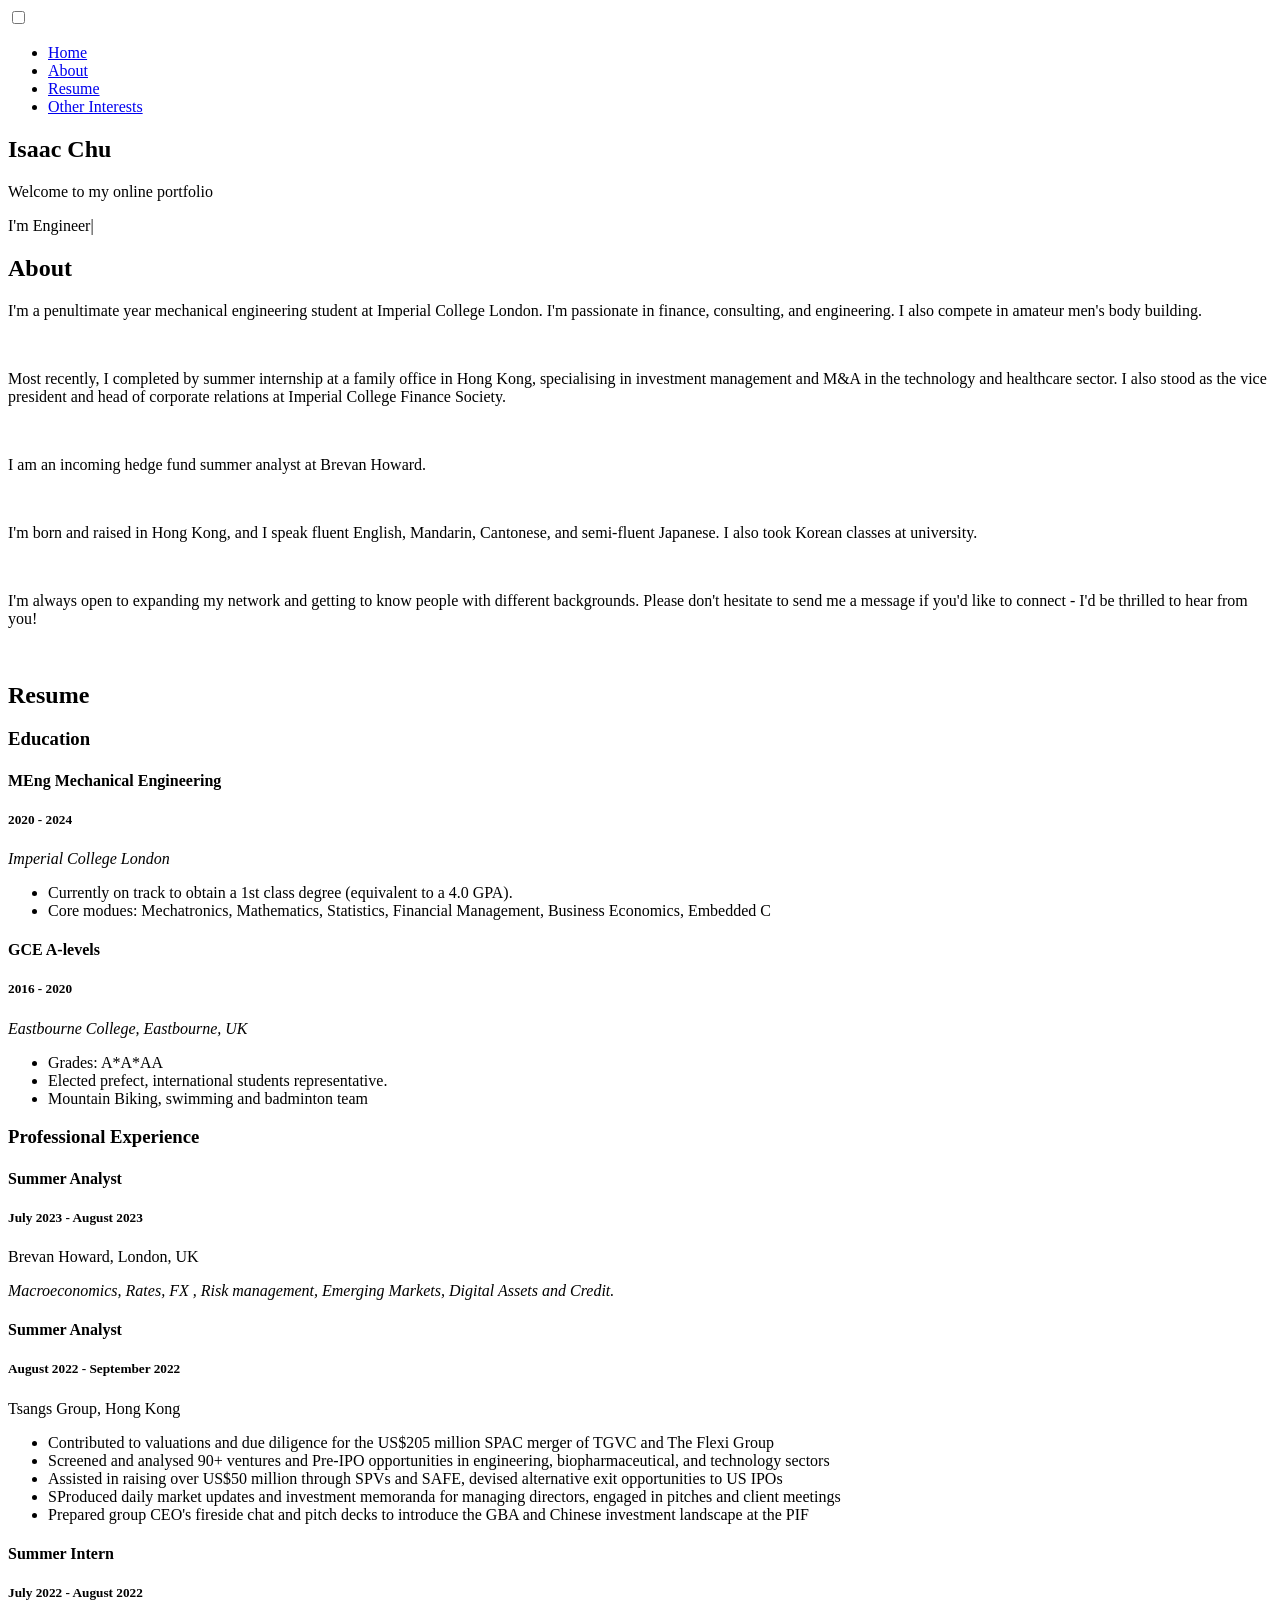
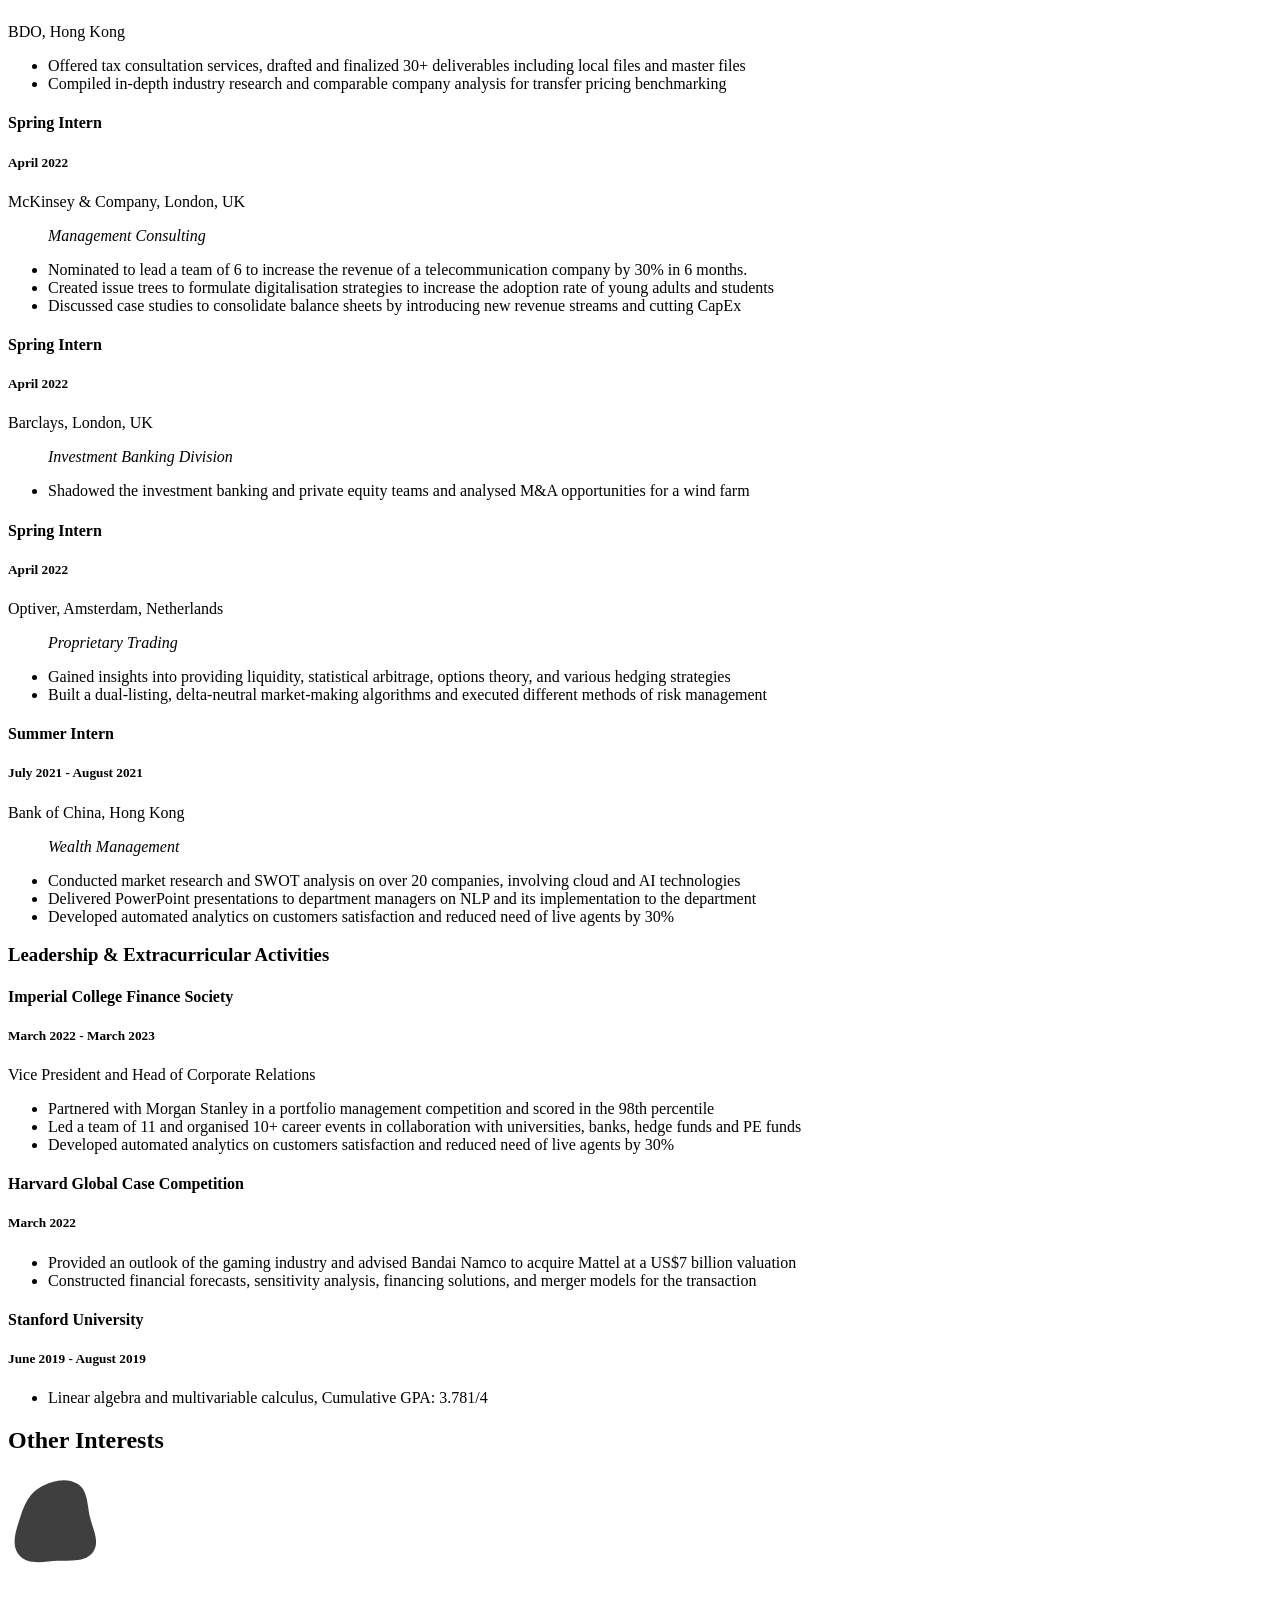
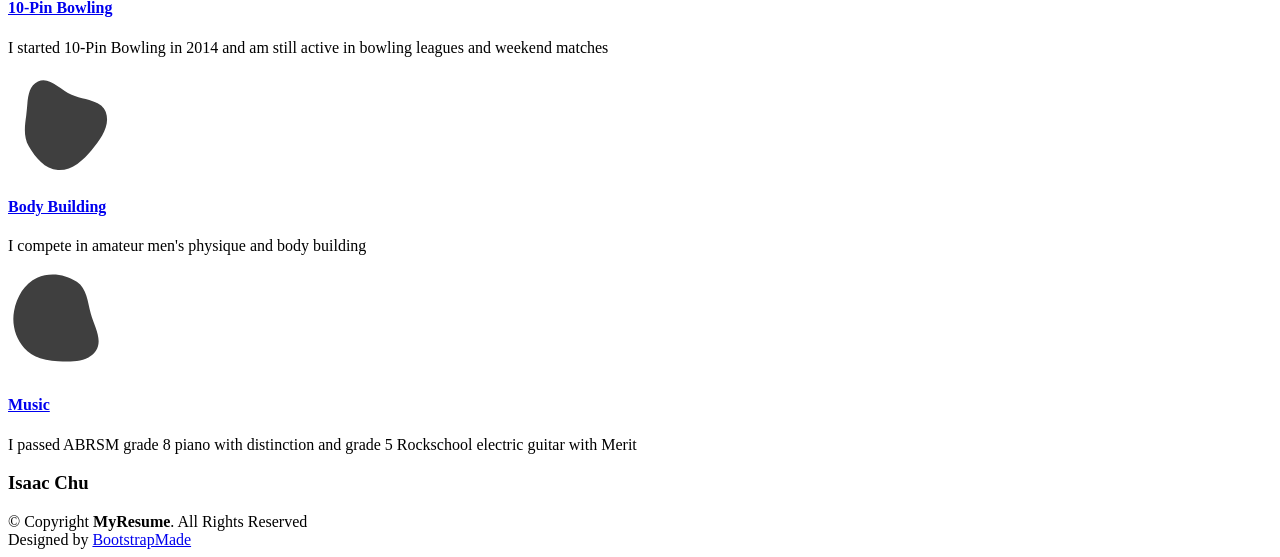
==== Christy Chan Portfolio.html @ dab33ce9 "Add files via upload" ====
<!DOCTYPE html>
<html lang="en">

<head>
  <meta charset="utf-8">
  <meta content="width=device-width, initial-scale=1.0" name="viewport">

  <title>Isaac Chu Onine Portfolio </title>
  <meta content="" name="description">
  <meta content="" name="keywords">

<!-- Favicons -->
  <link href="C:\Users\QQ\OneDrive - Imperial College London\Personal Website\Christy's template\assets\img\sunset.png" rel="icon">
  <link href="C:\Users\QQ\OneDrive - Imperial College London\Personal Website\Christy's template\assets\img\sunset.png" rel="apple-touch-icon">

  <!-- Google Fonts -->
  <link href="https://fonts.googleapis.com/css?family=Open+Sans:300,300i,400,400i,600,600i,700,700i|Raleway:300,300i,400,400i,500,500i,600,600i,700,700i|Poppins:300,300i,400,400i,500,500i,600,600i,700,700i" rel="stylesheet">

  <!-- Vendor CSS Files -->
  <link href="assets/vendor/aos/aos.css" rel="stylesheet">
  <link href="assets/vendor/bootstrap/css/bootstrap.min.css" rel="stylesheet">
  <link href="assets/vendor/bootstrap-icons/bootstrap-icons.css" rel="stylesheet">
  <link href="assets/vendor/boxicons/css/boxicons.min.css" rel="stylesheet">
  <link href="assets/vendor/glightbox/css/glightbox.min.css" rel="stylesheet">
  <link href="assets/vendor/swiper/swiper-bundle.min.css" rel="stylesheet">

<!-- Template Main CSS File -->
<link href="assets/css/style.css" rel="stylesheet">
  <!-- =======================================================
  * Template Name: MyResume - v4.3.0
  * Template URL: https://bootstrapmade.com/free-html-bootstrap-template-my-resume/
  * Author: BootstrapMade.com
  * License: https://bootstrapmade.com/license/
  ======================================================== -->
<style type="text/css">/* Copyright 2014-present Evernote Corporation. All rights reserved. */
@keyframes caretBlink {
    from { opacity: 1.0; }
    to { opacity: 0.0; }
}

@keyframes rotateSpinner {
    from {
        transform:rotate(0deg);
    }
    to {
        transform:rotate(360deg);
    }
}

#text-tool-caret {
    animation-name: caretBlink;  
    animation-iteration-count: infinite;  
    animation-timing-function: cubic-bezier(1.0,0,0,1.0);
    animation-duration: 1s; 
}

#en-markup-loading-spinner {
    position: absolute;
    top: calc(50% - 16px);
    left: calc(50% - 16px);
    width: 32px;
    height: 32px;
}

#en-markup-loading-spinner img {
    position: relative;
    top: 0px;
    left: 0px;
    animation-name: rotateSpinner;
    animation-duration: 0.6s;
    animation-iteration-count: infinite;
    animation-timing-function: linear;
}
</style><style type="text/css">/* Copyright 2014-present Evernote Corporation. All rights reserved. */
.skitchToastBoxContainer {
    position: absolute;
    width: 100%;
    text-align: center;
    top: 30px;
    -webkit-user-select: none;
    -moz-user-select: none;
    pointer-events: none;
}

.skitchToastBox {
    width: 200px;
    height: 16px;
    padding: 12px;
    background-color: rgba(47, 55, 61, 0.95);
    border-radius: 4px;
    color: white;
    cursor: default;
    font-size: 10pt;
    text-shadow: 1px 1px 2px rgba(0, 0, 0, 0.32);
    font-family: 'Soleil', Helvetica, Arial, sans-serif;
    border: 2px rgba(255, 255, 255, 0.38) solid;
}

.lang-zh-cn .skitchToastBox {
    font-family: '微软雅黑', 'Microsoft YaHei', SimSun,
        '&#x30E1;&#x30A4;&#x30EA;&#x30AA;', Meiryo, 'MS PGothic', 'Soleil',
        Helvetica, Arial, sans-serif;
}

.lang-ja-jp .skitchToastBox {
    font-family: '&#x30E1;&#x30A4;&#x30EA;&#x30AA;', Meiryo, 'MS PGothic',
        '微软雅黑', 'Microsoft YaHei', SimSun, 'Soleil', Helvetica, Arial,
        sans-serif;
}

.skitchToast {
    padding-left: 20px;
    padding-right: 20px;
    display: inline-block;
    height: 10px;
    color: #f1f5f8;
    text-align: center;
}

.skitchVisible {
    /* Don't remove this class it's a hack used by the Evernote Clipper */
}
</style><style type="text/css">/* Copyright 2014-present Evernote Corporation. All rights reserved. */

@font-face {
	font-family: 'Soleil';
	src: url([data-uri]);
	font-weight: normal;
	font-style: normal;
}
</style><style type="text/css">/* Copyright 2019-present Evernote Corporation. All rights reserved. */

#en-markup-disabled {
    position: fixed;
    z-index: 9999;
    width: 100%;
    height: 100%;
    top: 0px;
    left: 0px;
    cursor: default;
    -webkit-user-select: none;
}

#en-markup-alert-container {
    position: absolute;
    z-index: 9999;
    width: 450px;
    left: calc(50% - 225px);
    top: calc(50% - 85px);
    background-color: white;
    box-shadow: 0 2px 7px 1px rgba(0,0,0,0.35);
    -webkit-user-select: none;
}

#en-markup-alert-container .cell-1 {
    position: relative;
    height: 110px;
    width: 105px;
    float: left;
    text-align: center;
    background-image: url([data-uri]);
    background-position: 65% 50%;
    background-repeat: no-repeat;
}

#en-markup-alert-container .cell-2 {
    position: relative;
    float: left;
    width: 345px;
    margin-top: 29px;
    margin-bottom: 20px;
}

#en-markup-alert-container .cell-2 .cell-2-title {
    margin-bottom: 5px;
    padding-right: 30px;
    font-size: 12pt;
    font-family: Tahoma, Arial;
}

#en-markup-alert-container .cell-2 .cell-2-message {
    padding-right: 30px;
    font-size: 9.5pt;
    font-family: Tahoma, Arial;
}

#en-markup-alert-container .cell-3 {
    position: relative;
    width: 450px;
    height: 60px;
    float: left;
    background-color: rgb(240,240,240);
}

#en-markup-alert-container .cell-3 button {
    position: absolute;
    top: 12px;
    right: 15px;
    width: 110px;
    height: 36px;
}

#en-markup-alert-container .cell-3 button.alt-button {
    position: absolute;
    top: 12px;
    right: 140px;
    width: 110px;
    height: 36px;
}
</style></head>

<body data-new-gr-c-s-check-loaded="14.1102.0" data-gr-ext-installed="" data-aos-easing="ease-in-out" data-aos-duration="1000" data-aos-delay="0" class="">
  <!-- <button id="theme-switcher">Switch themes!</button> -->
  <!-- ======= Mobile nav toggle button ======= -->
  <!-- <button type="button" class="mobile-nav-toggle d-xl-none"><i class="bi bi-list mobile-nav-toggle"></i></button> -->
  <i class="bi bi-list mobile-nav-toggle d-xl-none"></i>
  <!-- <button id="switch" onclick="toggleTheme()">Switch</button> -->
  <label id="switch" class="switch">
    <input type="checkbox" onchange="toggleTheme()" id="slider">
    <span class="slider round"></span>
</label>

  <script>
    // function to set a given theme/color-scheme
    function setTheme(themeName) {
        localStorage.setItem('theme', themeName);
        document.documentElement.className = themeName;
    }

    // function to toggle between light and dark theme
    function toggleTheme() {
        if (localStorage.getItem('theme') === 'theme-dark') {
            setTheme('theme-light');
        } else {
            setTheme('theme-dark');
        }
    }

    // Immediately invoked function to set the theme on initial load
    (function () {
        if (localStorage.getItem('theme') === 'theme-dark') {
            setTheme('theme-dark');
        } else {
            setTheme('theme-light');
        }
    })();
</script>
  <!-- ======= Header ======= -->
  <header id="header" class="d-flex flex-column justify-content-center">

    <nav id="navbar" class="navbar nav-menu">
      <ul>
        <li><a href="https://christychan.cc/?1#hero" class="nav-link scrollto active"><i class="bx bx-home"></i> <span>Home</span></a></li>
        <li><a href="https://christychan.cc/?1#about" class="nav-link scrollto"><i class="bx bx-user"></i> <span>About</span></a></li>
        <li><a href="https://christychan.cc/?1#resume" class="nav-link scrollto"><i class="bx bx-file-blank"></i> <span>Resume</span></a></li>
        <!-- <li><a href="https://christychan.cc/?1#portfolio" class="nav-link scrollto"><i class="bx bx-book-content"></i> <span>Portfolio</span></a>
        </li> -->
        <li><a href="https://christychan.cc/?1#services" class="nav-link scrollto"><i class="bx bx-book-heart"></i> <span>Other Interests</span></a></li>
        <!-- <li><a href="#contact" class="nav-link scrollto"><i class="bx bx-envelope"></i> <span>Contact</span></a></li> -->
      </ul>
    </nav><!-- .nav-menu -->

  </header><!-- End Header -->

  <!-- ======= Hero Section ======= -->
  <section id="hero" class="d-flex flex-column justify-content-center">
    <div class="container aos-init aos-animate" data-aos="zoom-in" data-aos-delay="100">
      <h1>Isaac Chu</h1>
      <p> Welcome to my online portfolio</p>
      <p>I'm <span class="typed" data-typed-items="Engineer, Hedge Fund Analyst, Investment Banker, Consultant, Travel Blogger"></span></p>
      <div class="social-links">
        <a href="https://www.linkedin.com/in/lap-kiu-isaac-chu-b10242196/" class="linkedin" target="_blank" rel="noopener noreferrer"><i class="bx bxl-linkedin"></i></a>
        <!-- <a href="https://github.com/christyc14" class="github" target="_blank" rel="noopener noreferrer"><i class="bx bxl-github"></i></a>
        <a href="https://linktr.ee/christychan" class="linktree" target="_blank" rel="noopener noreferrer"><i class="bx bxs-tree"></i></a>
        <a href="https://twitter.com/christyc14_" class="twitter" target="_blank" rel="noopener noreferrer"><i class="bx bxl-twitter"></i></a> -->
      </div>
    </div>
  </section><!-- End Hero -->

  <main id="main">

    <!-- ======= About Section ======= -->
    <section id="about" class="about">
      <div class="container aos-init aos-animate" data-aos="fade-up">
        <div class="row">
          <div class="section-title col-lg-8">
            <h2>About</h2>
            <p>I'm a penultimate year mechanical engineering student at Imperial College London. I'm passionate in finance, consulting, and engineering. I also compete in amateur men's body building. </p><br>
            <p>Most recently, I completed by summer internship at a family office in Hong Kong, specialising in investment management and M&amp;A in the technology and healthcare sector. I also stood as the vice president and head of corporate relations at Imperial College Finance Society.</p> <br>
            <p>I am an incoming hedge fund summer analyst at Brevan Howard.</p> <br>
            <p>I'm born and raised in Hong Kong, and I speak fluent English, Mandarin, Cantonese, and semi-fluent Japanese. I also took Korean classes at university. </p> <br>
            <p>I'm always open to expanding my network and getting to know people with different backgrounds. Please don't hesitate to send me a message if you'd like to connect - I'd be thrilled to hear from you!</p>
          </div>
          <div class="col-lg-4">
            <img src="./assets/img/profile pic.jpg" class="img-fluid" alt="">
          </div> 
    </div></div></section><!-- End About Section -->
    <!-- ======= Resume Section ======= -->
    <section id="resume" class="resume">
      <div class="container aos-init aos-animate" data-aos="fade-up">

        <div class="section-title">
          <h2>Resume</h2>
        </div>

        <div class="row">
          <div class="col-lg-12">
            <h3 class="resume-title">Education</h3>
            <div class="resume-item">
              <h4>MEng Mechanical Engineering</h4>
              <h5>2020 - 2024</h5>
              <p><em>Imperial College London</em></p>
              <ul>
                <li>Currently on track to obtain a 1st class degree (equivalent to a 4.0 GPA).</li>
                <li> Core modues: Mechatronics, Mathematics, Statistics, Financial Management, Business Economics, Embedded C</li>

              </ul>
            </div>
            <div class="resume-item">
              <h4>GCE A-levels</h4>
              <h5>2016 - 2020</h5>
              <p><em>Eastbourne College, Eastbourne, UK</em></p>
              <ul>
                <li>Grades: A*A*AA</li>
                <li>Elected prefect, international students representative.</li>
                <li> Mountain Biking, swimming and badminton team </li>
              </ul>
             </div>
          </div>
          <div class="col-lg-12">
            <h3 class="resume-title">Professional Experience</h3>
            <div class="resume-item">
              <h4>Summer Analyst</h4>
              <h5>July 2023 - August 2023</h5>
              <p>Brevan Howard, London, UK</p>
              <p><i>Macroeconomics, Rates, FX , Risk management, Emerging Markets, Digital Assets and Credit.</i></p>
            </div>
            <div class="resume-item">
              <h4>Summer Analyst</h4>
              <h5>August 2022 - September 2022</h5>
              <p>Tsangs Group, Hong Kong</p>
              <!-- <p><i>Part of the Low Latency Execution team, responsible for the Smart Order routing system, a liquidity seeking engine which determines the best trading venues to execute orders on.</i></p> -->
              <ul>
                <li>Contributed to valuations and due diligence for the US$205 million SPAC merger of TGVC and The Flexi Group
                </li>
                <li>Screened and analysed 90+ ventures and Pre-IPO opportunities in engineering, biopharmaceutical, and technology sectors</li>
                <li>Assisted in raising over US$50 million through SPVs and SAFE, devised alternative exit opportunities to US IPOs</li>
                <li>SProduced daily market updates and investment memoranda for managing directors, engaged in pitches and client meetings</li>
                <li>Prepared group CEO's fireside chat and pitch decks to introduce the GBA and Chinese investment landscape at the PIF</li>
              </ul>
            </div>
            <div class="resume-item">
              <h4>Summer Intern</h4>
              <h5>July 2022 - August 2022</h5>
              <p>BDO, Hong Kong</p>
              <ul>
                <li>Offered tax consultation services, drafted and finalized 30+ deliverables including local files and master files </li>
                <li>Compiled in-depth industry research and comparable company analysis for transfer pricing benchmarking</li>
              </ul>
            </div>
            <div class="resume-item">
              <h4>Spring Intern</h4>
              <h5>April 2022</h5>
              <p>McKinsey &amp; Company, London, UK</p>
              <ul>
                <p><i>Management Consulting</i></p>
                <li>Nominated to lead a team of 6 to increase the revenue of a telecommunication company by 30% in 6 months.</li>
                <li>Created issue trees to formulate digitalisation strategies to increase the adoption rate of young adults and students</li>
                <li>Discussed case studies to consolidate balance sheets by introducing new revenue streams and cutting CapEx</li>
              </ul>
            </div>
            <div class="resume-item">
              <h4>Spring Intern</h4>
              <h5>April 2022</h5>
              <p>Barclays, London, UK</p>
              <ul>
                <p><i>Investment Banking Division</i></p>
                <li>Shadowed the investment banking and private equity teams and analysed M&A opportunities for a wind farm </li>
              </ul>
            </div>
            <div class="resume-item">
              <h4>Spring Intern</h4>
              <h5>April 2022</h5>
              <p>Optiver, Amsterdam, Netherlands</p>
              <ul>
                <p><i>Proprietary Trading</i></p>
                <li>Gained insights into providing liquidity, statistical arbitrage, options theory, and various hedging strategies</li>
                <li>Built a dual-listing, delta-neutral market-making algorithms and executed different methods of risk management</li>           
              </ul>
            </div>
            <div class="resume-item">
              <h4>Summer Intern</h4>
              <h5>July 2021 - August 2021</h5>
              <p>Bank of China, Hong Kong</p>
              <ul>
                <p><i>Wealth Management</i></p>
                <li>Conducted market research and SWOT analysis on over 20 companies, involving cloud and AI technologies</li>
                <li>Delivered PowerPoint presentations to department managers on NLP and its implementation to the department</li>           
                <li>Developed automated analytics on customers satisfaction and reduced need of live agents by 30%</li>   
              </ul>
            </div>

          </div>
          </div>
          <div class="col-lg-12">
            <h3 class="resume-title">Leadership &amp; Extracurricular Activities</h3>
            <div class="resume-item">
              <h4>Imperial College Finance Society</h4>
              <h5>March 2022 - March 2023</h5>
              <p>Vice President and Head of Corporate Relations</p>
              <ul>
                <li>Partnered with Morgan Stanley in a portfolio management competition and scored in the 98th percentile</li>
                <li>Led a team of 11 and organised 10+ career events in collaboration with universities, banks, hedge funds and PE funds</li>           
                <li>Developed automated analytics on customers satisfaction and reduced need of live agents by 30%</li> 
              </ul>
            </div>
            <div class="resume-item">
              <h4>Harvard Global Case Competition</h4>
              <h5>March 2022</h5>
              <ul>
                <li>Provided an outlook of the gaming industry and advised Bandai Namco to acquire Mattel at a US$7 billion valuation</li>
                <li>Constructed financial forecasts, sensitivity analysis, financing solutions, and merger models for the transaction
                </li>           
              </ul>
            </div>
            <div class="resume-item">
              <h4>Stanford University</h4>
              <h5>June 2019 - August 2019</h5>
              <ul>
                <li>Linear algebra and multivariable calculus, Cumulative GPA: 3.781/4</li>          
              </ul>
            </div>
        </div>
    </div></section><!-- End Resume Section -->
    <!-- ======= Portfolio Section ======= -->
    <!-- <section id="portfolio" class="portfolio section-bg">
      <div class="container aos-init aos-animate" data-aos="fade-up">

        <div class="section-title">
          <h2>Portfolio</h2>
        </div>

        <div class="row">
          <div class="col-lg-12 d-flex justify-content-center aos-init aos-animate" data-aos="fade-up" data-aos-delay="100">
            <ul id="portfolio-flters">
              <li data-filter="*" class="filter-active">All</li>
              <li data-filter=".filter-card">Features</li>
              <li data-filter=".filter-app">Projects</li>
              
            </ul>
          </div>
        </div>

        <div class="row portfolio-container aos-init aos-animate" data-aos="fade-up" data-aos-delay="200" style="position: relative; height: 1035.01px;">

          <div class="col-lg-4 col-md-6 portfolio-item filter-card" style="position: absolute; left: 0px; top: 0px;">
            <div class="portfolio-wrap">
              <img src="./Christy Chan Portfolio_files/imperialqt.jpg" class="img-fluid" alt="">
              <div class="portfolio-info">
                <h4>Meet the Engineers - Christy</h4>
                <p>Imperial College EEE Dept</p>
                <div class="portfolio-links">
                  <a href="https://www.imperial.ac.uk/electrical-engineering/about/what-do-electrical-and-electronic-engineers-do/christy-chan/" target="_blank" title="Link"><i class="bx bx-link"></i></a>
                </div>
              </div>
            </div>
          </div>

          <div class="col-lg-4 col-md-6 portfolio-item filter-card" style="position: absolute; left: 439.987px; top: 0px;">
            <div class="portfolio-wrap">
              <img src="./Christy Chan Portfolio_files/wic.png" class="img-fluid" alt="">
              <div class="portfolio-info">
                <h4>Women in Computing Presidency</h4>
                <p>Imperial College Computing Dept</p>
                <div class="portfolio-links">
                  <a href="https://www.imperial.ac.uk/computing/about/equality-and-diversity/women-in-computing/christy-chan/" target="_blank" title="Link"><i class="bx bx-link"></i></a>
                </div>
              </div>
            </div>
          </div>

          <div class="col-lg-4 col-md-6 portfolio-item filter-card" style="position: absolute; left: 879.974px; top: 0px;">
            <div class="portfolio-wrap">
              <img src="./Christy Chan Portfolio_files/trophy.jpeg" class="img-fluid" alt="">
              <div class="portfolio-info">
                <h4>Article about me in Imperial College's Newspaper</h4>
                <p>Imperial College Felix</p>
                <div class="portfolio-links">
                  <a href="assets/img/portfolio/portfolio-7.jpg" data-gallery="portfolioGallery"
                    class="portfolio-lightbox" title="Card 1"><i class="bx bx-plus"></i></a> 
                  <a href="https://christychan.cc/assets/img/portfolio/felix_1751.pdf" class="portfolio-details-lightbox" data-glightbox="type: external" title="Article"><i class="bx bx-link"></i></a>
                </div>
              </div>
            </div>
          </div>

          <div class="col-lg-4 col-md-6 portfolio-item filter-card" style="position: absolute; left: 0px; top: 197.25px;">
            <div class="portfolio-wrap">
              <img src="./Christy Chan Portfolio_files/nsra.jpg" class="img-fluid" alt="">
              <div class="portfolio-info">
                <h4>GB Drew Match Representation</h4>
                <p>National Smallbore Rifle Association</p>
                <div class="portfolio-links">
                  <a href="assets/img/portfolio/portfolio-8.jpg" data-gallery="portfolioGallery"
                    class="portfolio-lightbox" title="Card 3"><i class="bx bx-plus"></i></a> 
                  <a href="https://christychan.cc/drew-details.html" class="portfolio-details-lightbox" data-glightbox="type: external" title="Details"><i class="bx bx-link"></i></a>
                </div>
              </div>
            </div>
          </div>

          <div class="col-lg-4 col-md-6 portfolio-item filter-card" style="position: absolute; left: 439.987px; top: 445.987px;">
            <div class="portfolio-wrap">
              <img src="./Christy Chan Portfolio_files/panel.png" class="img-fluid" alt="">
              <div class="portfolio-info">
                <h4>Diversity in Industry Panel</h4>
                <p>Women in Computing and Department of Computing Society</p>
                <div class="portfolio-links">
                  <a href="https://christychan.cc/panel-details.html" class="portfolio-details-lightbox" data-glightbox="type: external" title="Details"><i class="bx bx-link"></i></a>
                </div>
              </div>
            </div>
          </div>

          <div class="col-lg-4 col-md-6 portfolio-item filter-card" style="position: absolute; left: 0px; top: 465.163px;">
            <div class="portfolio-wrap">
              <img src="./Christy Chan Portfolio_files/inwed.png" class="img-fluid" alt="">
              <div class="portfolio-info">
                <h4>INWED2021 Feature</h4>
                <p>Imperial College EEE Dept</p>
                <div class="portfolio-links">
                  <a href="assets/img/portfolio/portfolio-5.jpg" data-gallery="portfolioGallery"
                    class="portfolio-lightbox" title="Web 2"><i class="bx bx-plus"></i></a> 
                  <a href="https://blogs.imperial.ac.uk/electrical-engineering/2021/06/20/christy-chan/" target="_blank" title="Link"><i class="bx bx-link"></i></a>
                </div>
              </div>
            </div>
          </div>

          <div class="col-lg-4 col-md-6 portfolio-item filter-app" style="position: absolute; left: 0px; top: 630.163px;">
            <div class="portfolio-wrap">
              <img src="./Christy Chan Portfolio_files/tmb.jpeg" class="img-fluid" alt="">
              <div class="portfolio-info">
                <h4>TryMe Beauty Startup</h4>
                <p>Kickstart Global</p>
                <div class="portfolio-links">
                  <a href="assets/img/portfolio/portfolio-1.jpg" data-gallery="portfolioGallery"
                    class="portfolio-lightbox" title="App 1"><i class="bx bx-plus"></i></a>
                  <a href="https://christychan.cc/tmb-details.html" class="portfolio-details-lightbox" data-glightbox="type: external" title="Details"><i class="bx bx-link"></i></a>
                </div>
              </div>
            </div>
          </div>

          <div class="col-lg-4 col-md-6 portfolio-item filter-app" style="position: absolute; left: 879.974px; top: 801.487px;">
            <div class="portfolio-wrap">
              <img src="./Christy Chan Portfolio_files/electronicwoodwind.jpg" class="img-fluid" alt="">
              <div class="portfolio-info">
                <h4>Accessible Electronic Musical Instrument</h4>
                <div class="portfolio-links">
                  <a href="https://christychan.cc/instrument-details.html" class="portfolio-details-lightbox" data-glightbox="type: external" title="Details"><i class="bx bx-link"></i></a>
                </div>
              </div>
            </div>
          </div>
        </div>
      </div>
      <div class="col-lg-4 col-md-6 portfolio-item filter-card">
        <div class="portfolio-wrap">
          <img src="./Christy Chan Portfolio_files/iwd2022.png" class="img-fluid" alt="">
          <div class="portfolio-info">
            <h4>IWD Panel</h4>
            <p>Imperial College EEE Dept</p>
            <div class="portfolio-links">
              <a href="assets/img/portfolio/portfolio-5.jpg" data-gallery="portfolioGallery"
                class="portfolio-lightbox" title="Web 2"><i class="bx bx-plus"></i></a> 
              <a href="https://amertzani.github.io/IWD/" target="_blank" title="Link"><i class="bx bx-link"></i></a>
            </div>
          </div>
        </div>
      </div>
    </section>End Portfolio Section -->

    <!-- ======= Services Section ======= -->
    <section id="services" class="services">
      <div class="container aos-init aos-animate" data-aos="fade-up">

        <div class="section-title">
          <h2>Other Interests</h2>
        </div>

        <div class="row">

          <div class="col-lg-4 col-md-6 d-flex align-items-stretch aos-init aos-animate" data-aos="zoom-in" data-aos-delay="100">
            <div class="icon-box iconbox-blue">
              <div class="icon">
                <svg width="100" height="100" viewBox="0 0 600 600" xmlns="http://www.w3.org/2000/svg">
                  <path stroke="none" stroke-width="0" fill="#3f3f3f" d="M300,521.0016835830174C376.1290562159157,517.8887921683347,466.0731472004068,529.7835943286574,510.70327084640275,468.03025145048787C554.3714126377745,407.6079735673963,508.03601936045806,328.9844924480964,491.2728898941984,256.3432110539036C474.5976632858925,184.082847569629,479.9380746630129,96.60480741107993,416.23090153303,58.64404602377083C348.86323505073057,18.502131276798302,261.93793281208167,40.57373210992963,193.5410806939664,78.93577620505333C130.42746243093433,114.334589627462,98.30271207620316,179.96522072025542,76.75703585869454,249.04625023123273C51.97151888228291,328.5150500222984,13.704378332031375,421.85034740162234,66.52175969318436,486.19268352777647C119.04800174914682,550.1803526380478,217.28368757567262,524.383925680826,300,521.0016835830174">
                  </path>
                </svg>
                <i class="bx bx-bowling-ball"></i>
              </div>
              <h4><a href="https://christychan.cc/?1">10-Pin Bowling</a></h4>
              <p> I started 10-Pin Bowling in 2014 and am still active in bowling leagues and weekend matches</p>
            </div>
          </div>

          <div class="col-lg-4 col-md-6 d-flex align-items-stretch mt-4 mt-md-0 aos-init aos-animate" data-aos="zoom-in" data-aos-delay="200">
            <div class="icon-box iconbox-orange ">
              <div class="icon">
                <svg width="100" height="100" viewBox="0 0 600 600" xmlns="http://www.w3.org/2000/svg">
                  <path stroke="none" stroke-width="0" fill="#3f3f3f" d="M300,582.0697525312426C382.5290701553225,586.8405444964366,449.9789794690241,525.3245884688669,502.5850820975895,461.55621195738473C556.606425686781,396.0723002908107,615.8543463187945,314.28637112970534,586.6730223649479,234.56875336149918C558.9533121215079,158.8439757836574,454.9685369536778,164.00468322053177,381.49747125262974,130.76875717737553C312.15926192815925,99.40240125094834,248.97055460311594,18.661163978235184,179.8680185752513,50.54337015887873C110.5421016452524,82.52863877960104,119.82277516462835,180.83849132639028,109.12597500060166,256.43424936330496C100.08760227029461,320.3096726198365,92.17705696193138,384.0621239912766,124.79988738764834,439.7174275375508C164.83382741302287,508.01625554203684,220.96474134820875,577.5009287672846,300,582.0697525312426">
                  </path>
                </svg>
                <i class="bx bx-dumbbell"></i>
              </div>
              <h4><a href="https://christychan.cc/?1">Body Building</a></h4>
              <p>I compete in amateur men's physique and body building</p>
            </div>
          </div>

          <div class="col-lg-4 col-md-6 d-flex align-items-stretch mt-4 mt-lg-0 aos-init aos-animate" data-aos="zoom-in" data-aos-delay="300">
            <div class="icon-box iconbox-pink">
              <div class="icon">
                <svg width="100" height="100" viewBox="0 0 600 600" xmlns="http://www.w3.org/2000/svg">
                  <path stroke="none" stroke-width="0" fill="#3f3f3f" d="M300,541.5067337569781C382.14930387511276,545.0595476570109,479.8736841581634,548.3450877840088,526.4010558755058,480.5488172755941C571.5218469581645,414.80211281144784,517.5187510058486,332.0715597781072,496.52539010469104,255.14436215662573C477.37192572678356,184.95920475031193,473.57363656557914,105.61284051026155,413.0603344069578,65.22779650032875C343.27470386102294,18.654635553484475,251.2091493199835,5.337323636656869,175.0934190732945,40.62881213300186C97.87086631185822,76.43348514350839,51.98124368387456,156.15599469081315,36.44837278890362,239.84606092416172C21.716077023791087,319.22268207091537,43.775223500013084,401.1760424656574,96.891909868211,461.97329694683043C147.22146801428983,519.5804099606455,223.5754009179313,538.201503339737,300,541.5067337569781">
                  </path>
                </svg>
                <i class="bx bxs-music"></i>
              </div>
              <h4><a href="https://christychan.cc/?1">Music</a></h4>
              <p>I passed ABRSM grade 8 piano with distinction and grade 5 Rockschool electric guitar with Merit</p>
            </div>
          </div>

  </div></div></section></main><!-- End #main -->

  <!-- ======= Footer ======= -->
  <footer id="footer">
    <div class="container">
      <h3>Isaac Chu</h3>
      <div class="social-links">
        <a href="https://www.linkedin.com/in/lap-kiu-isaac-chu-b10242196/" class="linkedin" target="_blank" rel="noopener noreferrer"><i class="bx bxl-linkedin"></i></a>
        <!-- <a href="https://github.com/christyc14" class="github" target="_blank" rel="noopener noreferrer"><i class="bx bxl-github"></i></a>
        <a href="https://linktr.ee/christychan" class="linktree" target="_blank" rel="noopener noreferrer"><i class="bx bxs-tree"></i></a>
        <a href="https://twitter.com/christyc14_" class="twitter" target="_blank" rel="noopener noreferrer"><i class="bx bxl-twitter"></i></a> -->
      </div>
      <div class="copyright">
        © Copyright <strong><span>MyResume</span></strong>. All Rights Reserved
      </div>
      <div class="credits">
        <!-- All the links in the footer should remain intact. -->
        <!-- You can delete the links only if you purchased the pro version. -->
        <!-- Licensing information: [license-url] -->
        <!-- Purchase the pro version with working PHP/AJAX contact form: https://bootstrapmade.com/free-html-bootstrap-template-my-resume/ -->
        Designed by <a href="https://bootstrapmade.com/">BootstrapMade</a>
      </div>
    </div>
  </footer><!-- End Footer -->

  
  <a href="https://christychan.cc/?1#" class="back-to-top d-flex align-items-center justify-content-center"><i class="bi bi-arrow-up-short"></i></a>

  <!-- Vendor JS Files -->
  <script src="./Christy Chan Portfolio_files/aos.js.download"></script>
  <script src="./Christy Chan Portfolio_files/bootstrap.bundle.min.js.download"></script>
  <script src="./Christy Chan Portfolio_files/glightbox.min.js.download"></script>
  <script src="./Christy Chan Portfolio_files/isotope.pkgd.min.js.download"></script>
  <script src="./Christy Chan Portfolio_files/validate.js.download"></script>
  <script src="./Christy Chan Portfolio_files/purecounter.js.download"></script>
  <script src="./Christy Chan Portfolio_files/swiper-bundle.min.js.download"></script>
  <script src="./Christy Chan Portfolio_files/typed.min.js.download"></script>
  <script src="./Christy Chan Portfolio_files/noframework.waypoints.js.download"></script>

  <!-- Template Main JS File -->
  <script src="./Christy Chan Portfolio_files/main.js.download"></script><style type="text/css" data-typed-js-css="true">
        .typed-cursor{
          opacity: 1;
        }
        .typed-cursor.typed-cursor--blink{
          animation: typedjsBlink 0.7s infinite;
          -webkit-animation: typedjsBlink 0.7s infinite;
                  animation: typedjsBlink 0.7s infinite;
        }
        @keyframes typedjsBlink{
          50% { opacity: 0.0; }
        }
        @-webkit-keyframes typedjsBlink{
          0% { opacity: 1; }
          50% { opacity: 0.0; }
          100% { opacity: 1; }
        }
      </style>



</body><grammarly-desktop-integration data-grammarly-shadow-root="true"></grammarly-desktop-integration></html>
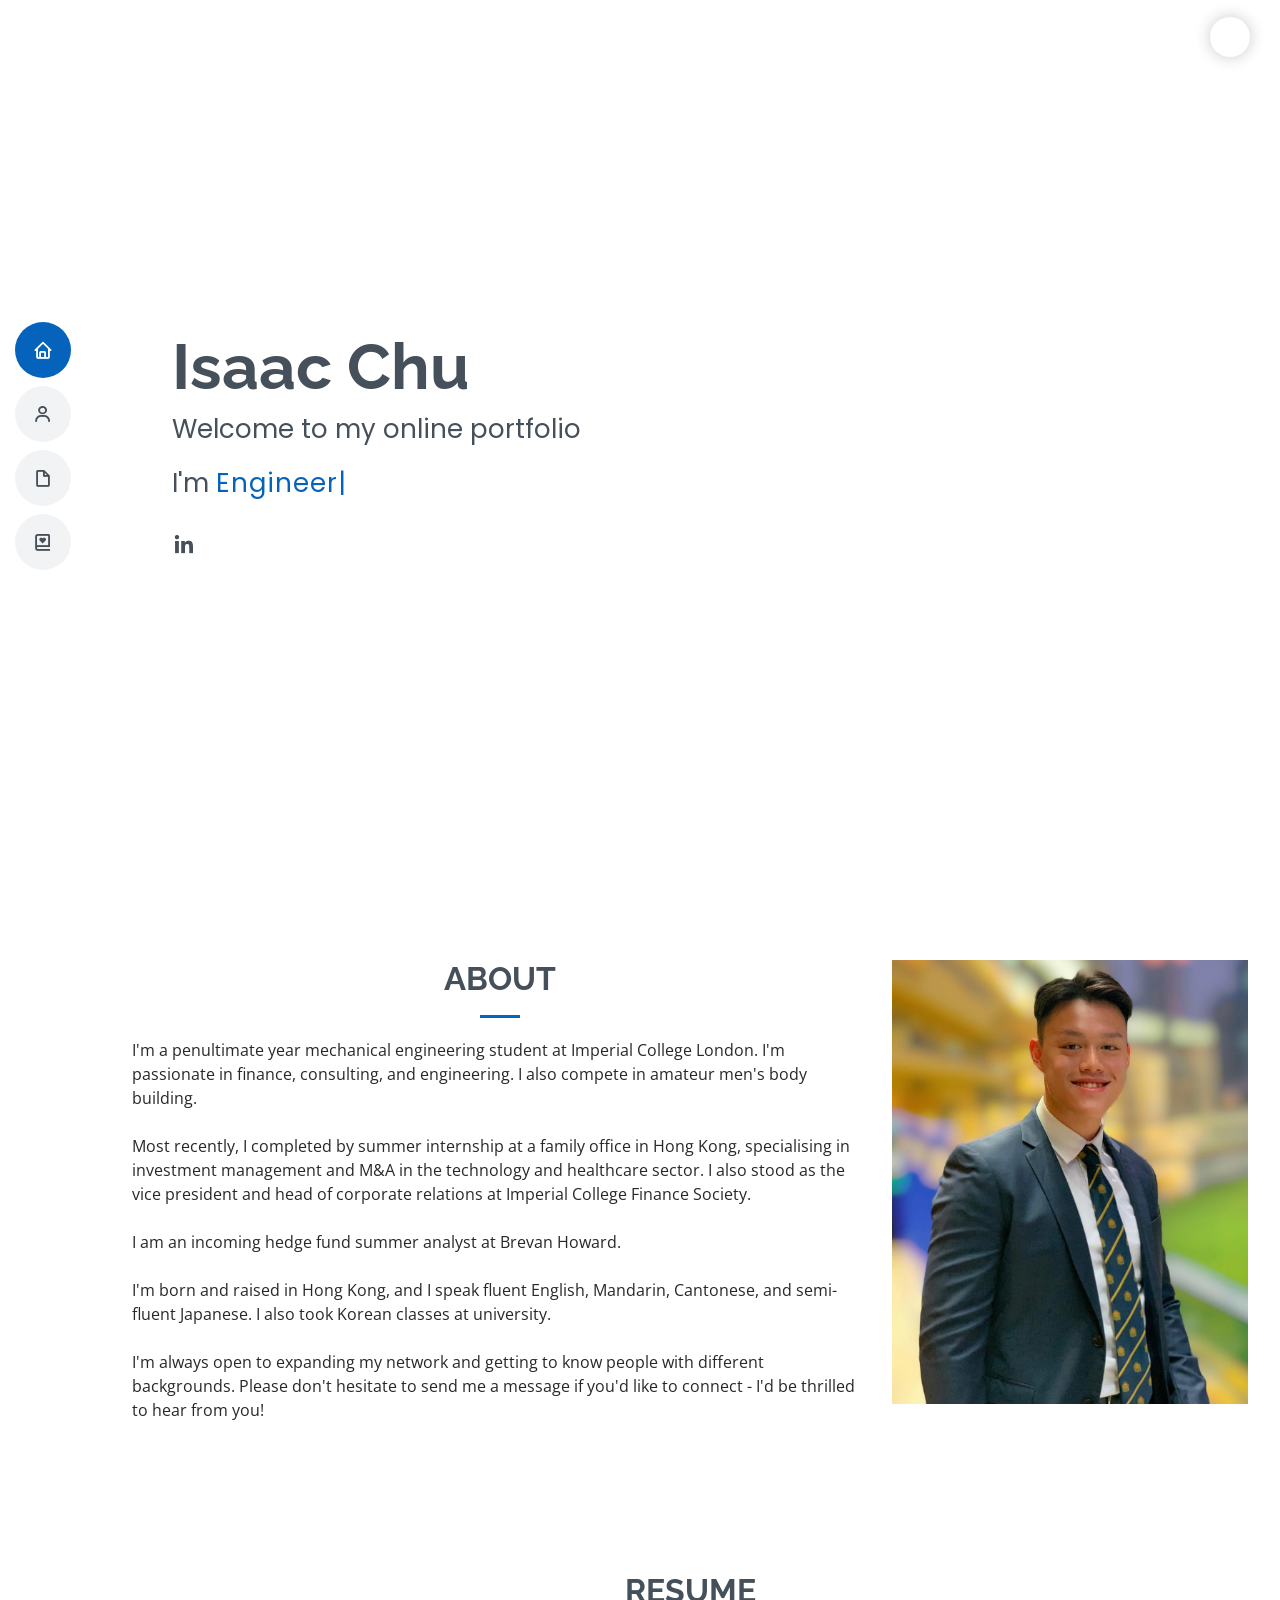
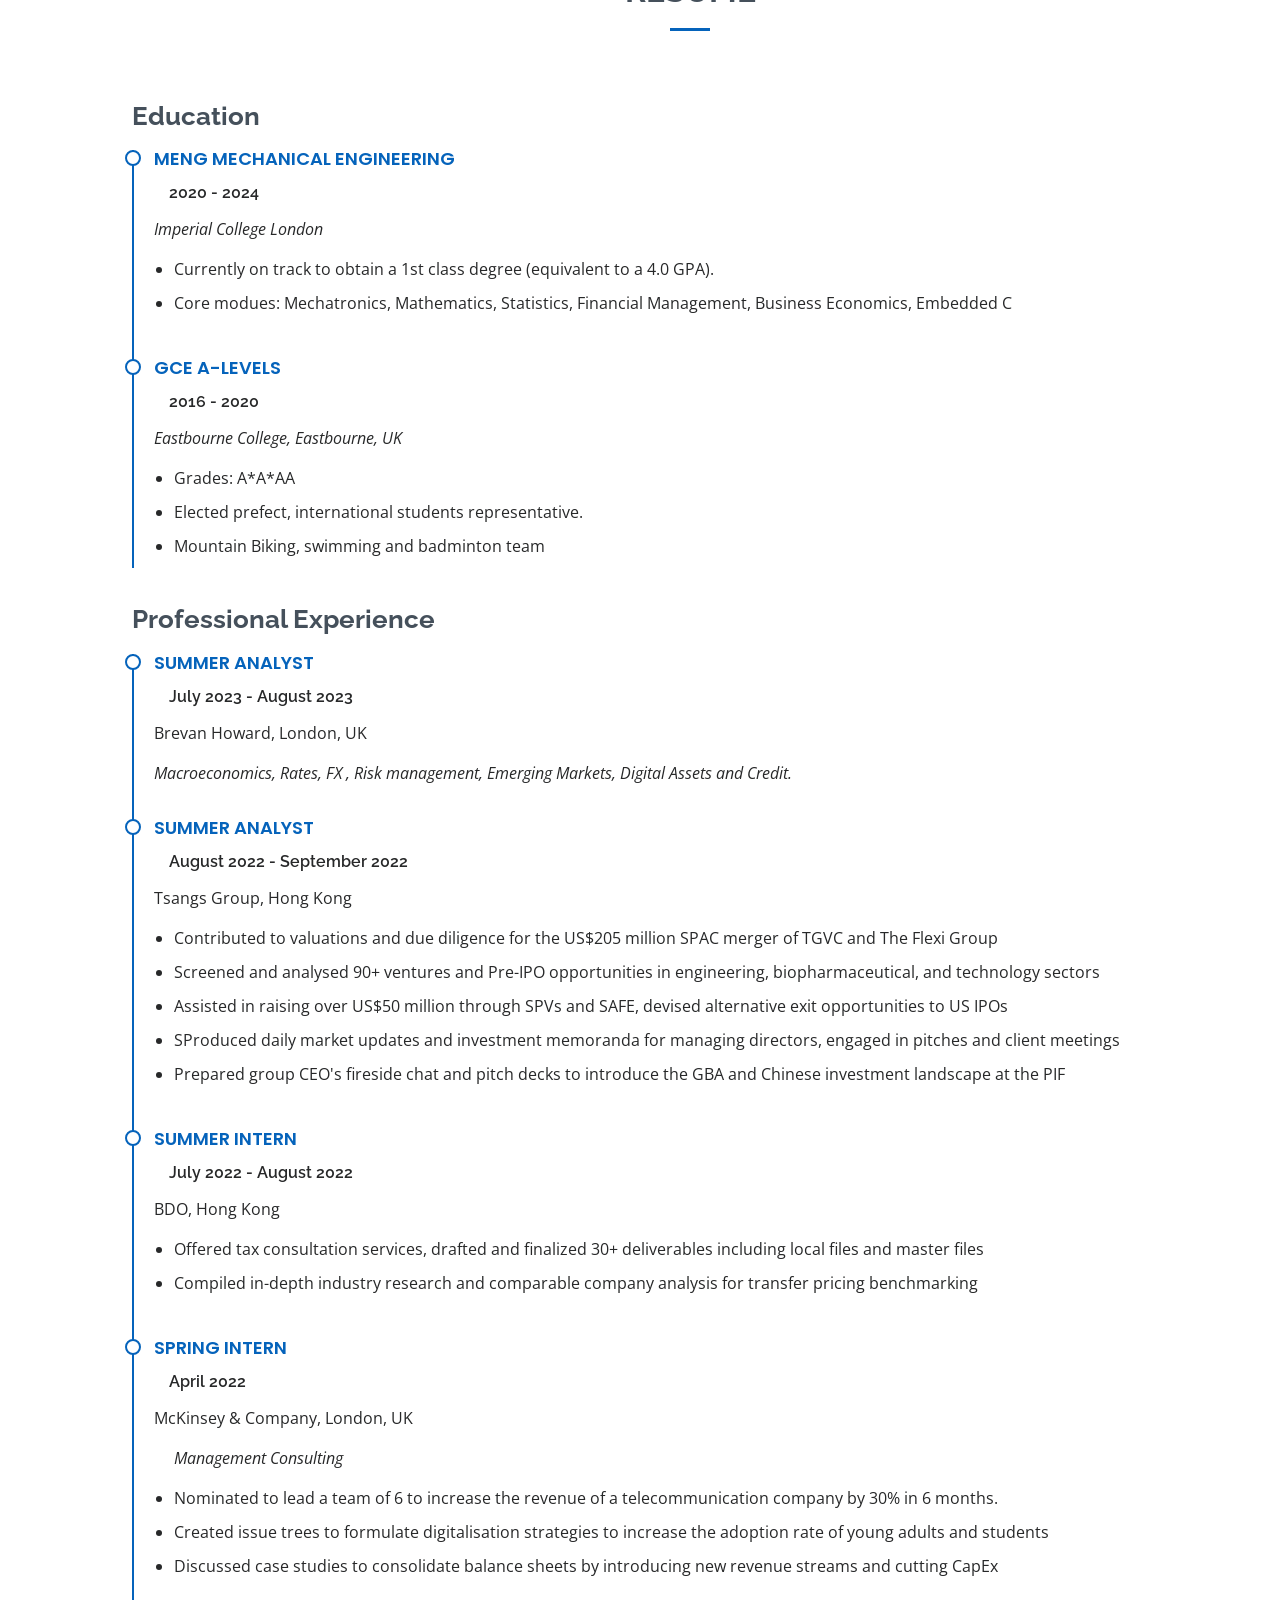
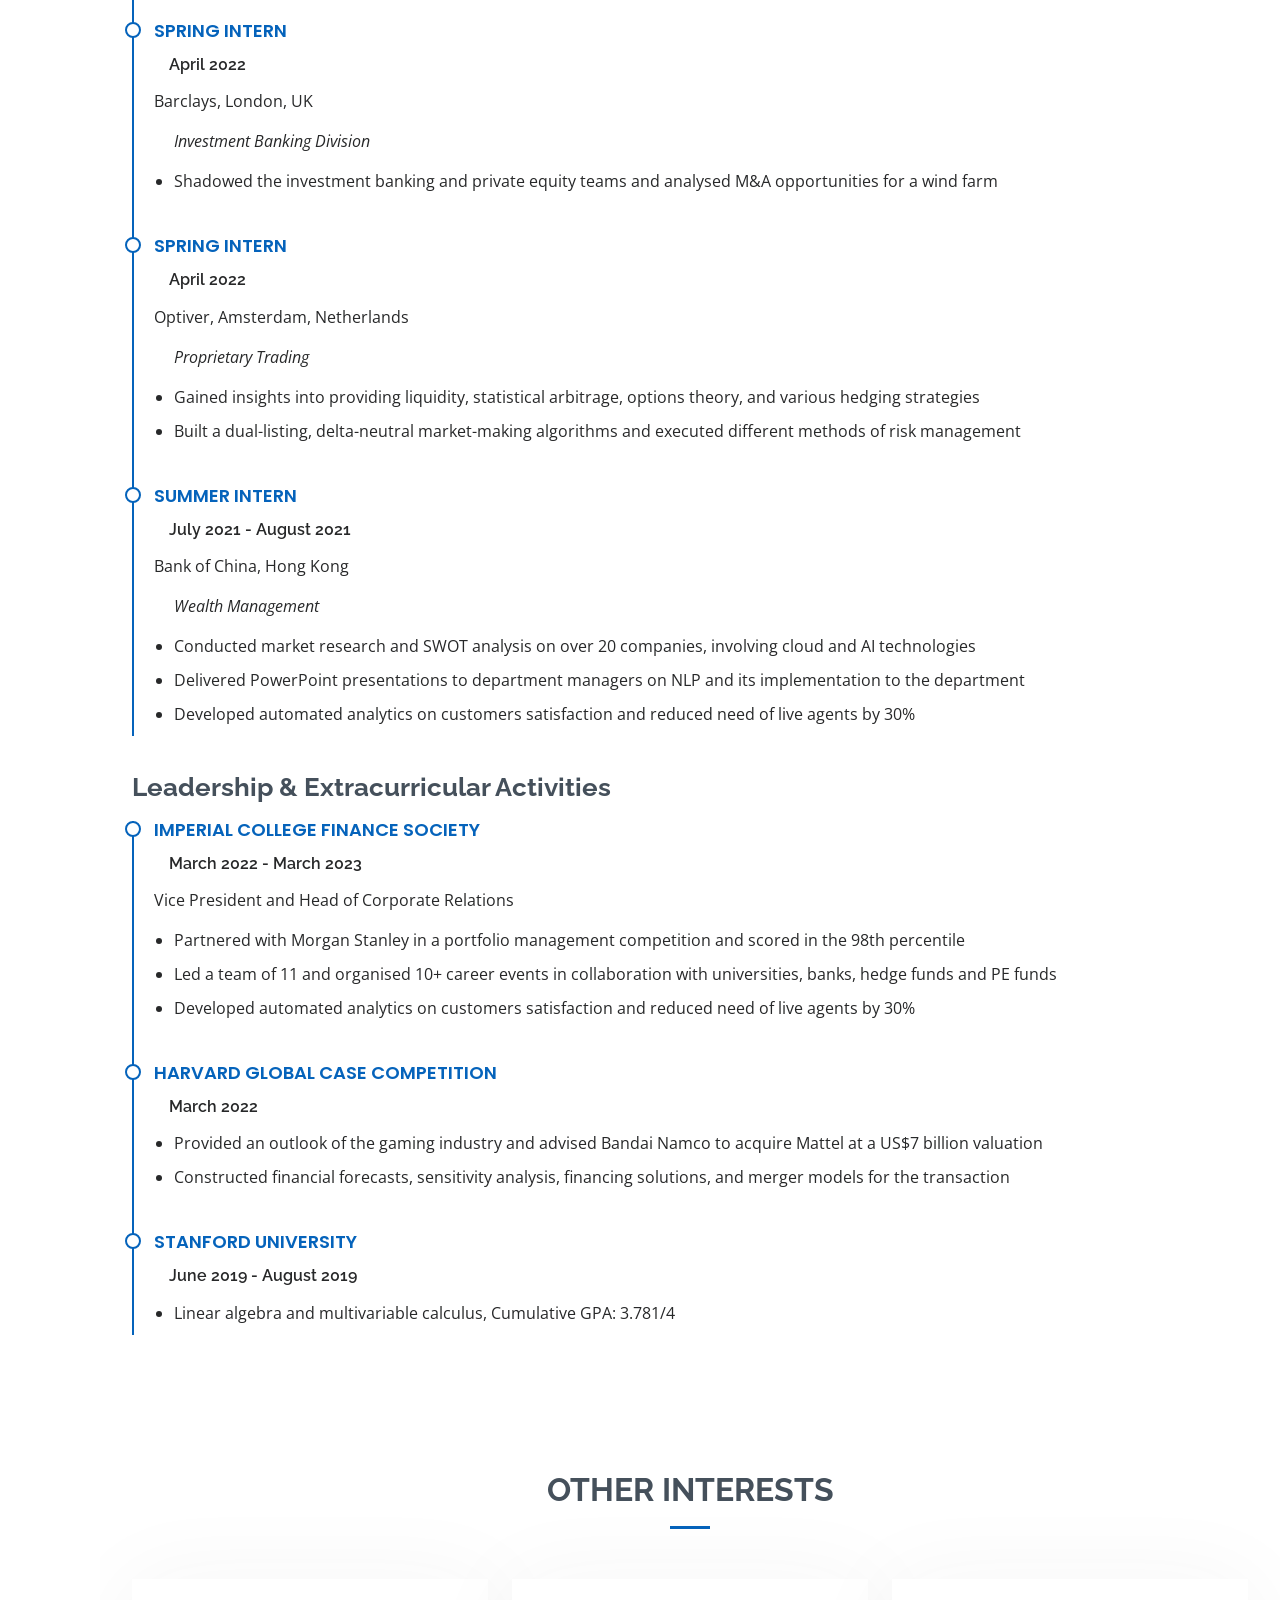
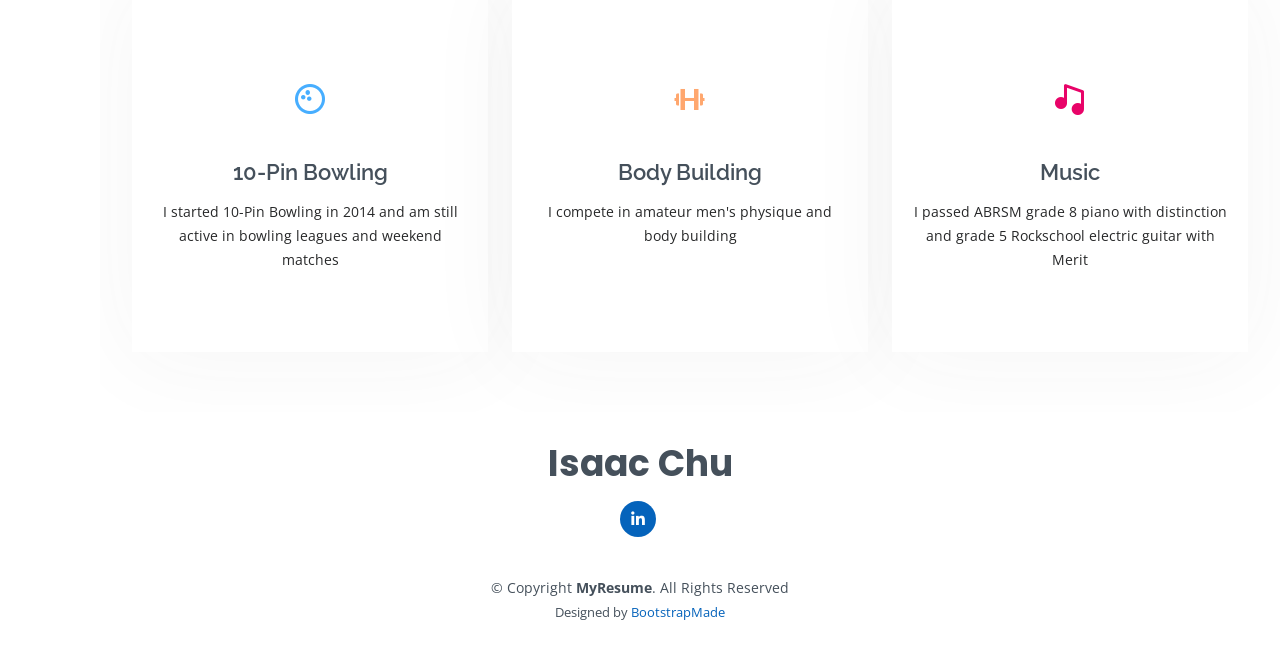
==== commit 95691063: "Update Christy Chan Portfolio.html" ====
--- a/Christy Chan Portfolio.html
+++ b/Christy Chan Portfolio.html
@@ -250,12 +250,12 @@
 
     <nav id="navbar" class="navbar nav-menu">
       <ul>
-        <li><a href="https://christychan.cc/?1#hero" class="nav-link scrollto active"><i class="bx bx-home"></i> <span>Home</span></a></li>
-        <li><a href="https://christychan.cc/?1#about" class="nav-link scrollto"><i class="bx bx-user"></i> <span>About</span></a></li>
-        <li><a href="https://christychan.cc/?1#resume" class="nav-link scrollto"><i class="bx bx-file-blank"></i> <span>Resume</span></a></li>
-        <!-- <li><a href="https://christychan.cc/?1#portfolio" class="nav-link scrollto"><i class="bx bx-book-content"></i> <span>Portfolio</span></a>
+        <li><a href="https://isaacchu.qq/?1#hero" class="nav-link scrollto active"><i class="bx bx-home"></i> <span>Home</span></a></li>
+        <li><a href="https://isaacchu.qq/?1#about" class="nav-link scrollto"><i class="bx bx-user"></i> <span>About</span></a></li>
+        <li><a href="https://isaacchu.qq/?1#resume" class="nav-link scrollto"><i class="bx bx-file-blank"></i> <span>Resume</span></a></li>
+        <!-- <li><a href="https://isaacchu.qq/?1#portfolio" class="nav-link scrollto"><i class="bx bx-book-content"></i> <span>Portfolio</span></a>
         </li> -->
-        <li><a href="https://christychan.cc/?1#services" class="nav-link scrollto"><i class="bx bx-book-heart"></i> <span>Other Interests</span></a></li>
+        <li><a href="https://isaacchu.qq/?1#services" class="nav-link scrollto"><i class="bx bx-book-heart"></i> <span>Other Interests</span></a></li>
         <!-- <li><a href="#contact" class="nav-link scrollto"><i class="bx bx-envelope"></i> <span>Contact</span></a></li> -->
       </ul>
     </nav><!-- .nav-menu -->
@@ -659,7 +659,7 @@
   </footer><!-- End Footer -->
 
   
-  <a href="https://christychan.cc/?1#" class="back-to-top d-flex align-items-center justify-content-center"><i class="bi bi-arrow-up-short"></i></a>
+  <a href="https://isaacchu.qq/?1#" class="back-to-top d-flex align-items-center justify-content-center"><i class="bi bi-arrow-up-short"></i></a>
 
   <!-- Vendor JS Files -->
   <script src="./Christy Chan Portfolio_files/aos.js.download"></script>
--- a/assets/css/style.css
+++ b/assets/css/style.css
@@ -0,0 +1,1311 @@
+/**
+* Template Name: MyResume - v4.3.0
+* Template URL: https://bootstrapmade.com/free-html-bootstrap-template-my-resume/
+* Author: BootstrapMade.com
+* License: https://bootstrapmade.com/license/
+*/
+
+/*--------------------------------------------------------------
+# General
+--------------------------------------------------------------*/
+.theme-light {
+  --bg: #ffffff;
+  --bodycolor: #272829;
+  --blue:#0563bb;
+  --navmenucolor: #45505b;
+  --navmenubackground:#f2f3f5;
+  --herobg: rgba(255,255,255,0.8);
+  --text: #45505b;
+  --pspan: #0563bb;
+  --resumebg: #f7f8f9;
+  --resumebeforebg:#fff;
+  
+}
+.theme-dark {
+  --bg: #3f3f3f;
+  --bodycolor: hsl(200, 33%, 98%);
+  --blue:#3785ce;
+  --navmenucolor: #756d6d;
+  --navmenubackground:#968e8e;
+  --herobg: rgba(116,116,116,0.8);
+  --text: #ffffff;
+  --pspan: #16538b;
+  --resumebg: #0c0c0c;
+  --resumebeforebg:#191818;
+}
+body {
+  font-family: "Open Sans", sans-serif;
+  background: var(--bg);
+  color: var(--bodycolor);
+}
+
+a {
+  color: var(--blue);
+  text-decoration: none;
+}
+
+a:hover {
+  color: #067ded;
+  text-decoration: none;
+}
+
+h1, h2, h3, h4, h5, h6 {
+  font-family: "Raleway", sans-serif;
+}
+
+/*--------------------------------------------------------------
+# Back to top button
+--------------------------------------------------------------*/
+.back-to-top {
+  position: fixed;
+  visibility: hidden;
+  opacity: 0;
+  right: 15px;
+  bottom: 15px;
+  z-index: 996;
+  background: var(--blue);
+  width: 40px;
+  height: 40px;
+  border-radius: 50px;
+  transition: all 0.4s;
+}
+
+.back-to-top i {
+  font-size: 28px;
+  color: rgb(19, 6, 6);
+  line-height: 0;
+}
+
+.back-to-top:hover {
+  background: #0678e3;
+  color: rgb(12, 5, 5);
+}
+
+.back-to-top.active {
+  visibility: visible;
+  opacity: 1;
+}
+
+/*--------------------------------------------------------------
+# Preloader
+--------------------------------------------------------------*/
+#preloader {
+  position: fixed;
+  top: 0;
+  left: 0;
+  right: 0;
+  bottom: 0;
+  z-index: 9999;
+  overflow: hidden;
+  background: var(--bg);
+}
+
+#preloader:before {
+  content: "";
+  position: fixed;
+  top: calc(50% - 30px);
+  left: calc(50% - 30px);
+  border: 6px solid var(--blue);
+  border-top-color: var(--bg);
+  border-bottom-color: var(--bg);
+  border-radius: 50%;
+  width: 60px;
+  height: 60px;
+  -webkit-animation: animate-preloader 1s linear infinite;
+  animation: animate-preloader 1s linear infinite;
+}
+
+@-webkit-keyframes animate-preloader {
+  0% {
+    transform: rotate(0deg);
+  }
+  100% {
+    transform: rotate(360deg);
+  }
+}
+
+@keyframes animate-preloader {
+  0% {
+    transform: rotate(0deg);
+  }
+  100% {
+    transform: rotate(360deg);
+  }
+}
+
+/*--------------------------------------------------------------
+# Disable aos animation delay on mobile devices
+--------------------------------------------------------------*/
+@media screen and (max-width: 768px) {
+  [data-aos-delay] {
+    transition-delay: 0 !important;
+  }
+}
+
+/*--------------------------------------------------------------
+# Header
+--------------------------------------------------------------*/
+#header {
+  position: fixed;
+  top: 0;
+  left: 0;
+  bottom: 0;
+  z-index: 9997;
+  transition: all 0.5s;
+  padding: 15px;
+  overflow-y: auto;
+}
+
+@media (max-width: 992px) {
+  #header {
+    width: 300px;
+    background: var(--bg);
+    border-right: 1px solid var(--bg);
+    left: -300px;
+  }
+}
+
+@media (min-width: 992px) {
+  #main {
+    margin-left: 100px;
+  }
+}
+
+/*--------------------------------------------------------------
+# Navigation Menu
+--------------------------------------------------------------*/
+/**
+* Desktop Navigation 
+*/
+.nav-menu {
+  padding: 0;
+  display: block;
+}
+
+.nav-menu * {
+  margin: 0;
+  padding: 0;
+  list-style: none;
+}
+
+.nav-menu > ul > li {
+  position: relative;
+  white-space: nowrap;
+}
+
+.nav-menu a, .nav-menu a:focus {
+  display: flex;
+  align-items: center;
+  color: var(--navmenucolor);
+  padding: 10px 18px;
+  margin-bottom: 8px;
+  transition: 0.3s;
+  font-size: 15px;
+  border-radius: 50px;
+  background: var(--navmenubackground);
+  height: 56px;
+  width: 100%;
+  overflow: hidden;
+  transition: 0.3s;
+}
+
+.nav-menu a i, .nav-menu a:focus i {
+  font-size: 20px;
+}
+
+.nav-menu a span, .nav-menu a:focus span {
+  padding: 0 5px 0 7px;
+  color: #45505b;
+}
+
+@media (min-width: 992px) {
+  .nav-menu a, .nav-menu a:focus {
+    width: 56px;
+  }
+  .nav-menu a span, .nav-menu a:focus span {
+    display: none;
+    color: var(--bg);
+  }
+}
+
+.nav-menu a:hover, .nav-menu .active, .nav-menu .active:focus, .nav-menu li:hover > a {
+  color: #fff;
+  background: var(--blue);
+}
+
+.nav-menu a:hover span, .nav-menu .active span, .nav-menu .active:focus span, .nav-menu li:hover > a span {
+  color: #fff;
+}
+
+.nav-menu a:hover, .nav-menu li:hover > a {
+  width: 100%;
+  color: #fff;
+}
+
+.nav-menu a:hover span, .nav-menu li:hover > a span {
+  display: block;
+}
+
+/**
+* Mobile Navigation 
+*/
+.mobile-nav-toggle {
+  position: fixed;
+  left: 10px;
+  top: 10px;
+  z-index: 9998;
+  border: 0;
+  background: none;
+  font-size: 28px;
+  transition: all 0.4s;
+  outline: none !important;
+  line-height: 0;
+  cursor: pointer;
+  border-radius: 50px;
+  padding: 5px;
+}
+
+.mobile-nav-toggle i {
+  color: #45505b;
+}
+
+.mobile-nav-active {
+  overflow: hidden;
+}
+
+.mobile-nav-active #header {
+  left: 0;
+}
+
+.mobile-nav-active .mobile-nav-toggle {
+  color: #fff;
+  background-color: var(--blue);
+}
+
+/*--------------------------------------------------------------
+# Hero Section
+--------------------------------------------------------------*/
+#hero {
+  width: 100%;
+  height: 100vh;
+  background: url("../img/bg.png") top right no-repeat;
+  background-size: cover;
+  position: relative;
+}
+
+@media (min-width: 992px) {
+  #hero {
+    padding-left: 160px;
+  }
+}
+
+#hero:before {
+  content: "";
+  background: var(--herobg);
+  position: absolute;
+  bottom: 0;
+  top: 0;
+  left: 0;
+  right: 0;
+}
+
+#hero h1 {
+  margin: 0;
+  font-size: 64px;
+  font-weight: 700;
+  line-height: 56px;
+  color: var(--text);
+}
+
+#hero p {
+  color: var(--text);
+  margin: 15px 0 0 0;
+  font-size: 26px;
+  font-family: "Poppins", sans-serif;
+}
+
+#hero p span {
+  color: var(--pspan);
+  letter-spacing: 1px;
+}
+
+#hero .social-links {
+  margin-top: 30px;
+}
+
+#hero .social-links a {
+  font-size: 24px;
+  display: inline-block;
+  color: var(--text);
+  line-height: 1;
+  margin-right: 20px;
+  transition: 0.3s;
+}
+
+#hero .social-links a:hover {
+  color: var(--pspan);
+}
+
+@media (max-width: 992px) {
+  #hero {
+    text-align: center;
+  }
+  #hero h1 {
+    font-size: 32px;
+    line-height: 36px;
+  }
+  #hero p {
+    margin-top: 10px;
+    font-size: 20px;
+    line-height: 24px;
+  }
+}
+
+/*--------------------------------------------------------------
+# Sections General
+--------------------------------------------------------------*/
+section {
+  padding: 60px 0;
+  overflow: hidden;
+}
+
+.section-title {
+  text-align: center;
+  padding-bottom: 30px;
+}
+
+.section-title h2 {
+  font-size: 32px;
+  font-weight: bold;
+  text-transform: uppercase;
+  margin-bottom: 20px;
+  padding-bottom: 20px;
+  position: relative;
+  color: var(--text);
+}
+
+.section-title h2::before {
+  content: '';
+  position: absolute;
+  display: block;
+  width: 120px;
+  height: 1px;
+  bottom: 1px;
+  left: calc(50% - 60px);
+}
+
+.section-title h2::after {
+  content: '';
+  position: absolute;
+  display: block;
+  width: 40px;
+  height: 3px;
+  background: var(--blue);
+  bottom: 0;
+  left: calc(50% - 20px);
+}
+
+.section-title p {
+  margin-bottom: 0;
+  text-align: left;
+}
+
+/*--------------------------------------------------------------
+# About
+--------------------------------------------------------------*/
+.about .content h3 {
+  font-weight: 700;
+  font-size: 26px;
+  color: #728394;
+}
+
+.about .content ul {
+  list-style: none;
+  padding: 0;
+}
+
+.about .content ul li {
+  margin-bottom: 20px;
+  display: flex;
+  align-items: center;
+}
+
+.about .content ul strong {
+  margin-right: 10px;
+}
+
+.about .content ul i {
+  font-size: 16px;
+  margin-right: 5px;
+  color: var(--blue);
+  line-height: 0;
+}
+
+.about .content p:last-child {
+  margin-bottom: 0;
+}
+
+/*--------------------------------------------------------------
+# Facts
+--------------------------------------------------------------*/
+.facts .count-box {
+  padding: 30px 30px 25px 30px;
+  margin-top: 30px;
+  width: 100%;
+  position: relative;
+  text-align: center;
+  background: #fff;
+}
+
+.facts .count-box i {
+  position: absolute;
+  top: -25px;
+  left: 50%;
+  transform: translateX(-50%);
+  font-size: 24px;
+  background: var(--blue);
+  color: #fff;
+  border-radius: 50px;
+  display: inline-flex;
+  align-items: center;
+  justify-content: center;
+  width: 48px;
+  height: 48px;
+}
+
+.facts .count-box span {
+  font-size: 36px;
+  display: block;
+  font-weight: 600;
+  color: #011426;
+}
+
+.facts .count-box p {
+  padding: 0;
+  margin: 0;
+  font-family: "Raleway", sans-serif;
+  font-size: 14px;
+}
+
+/*--------------------------------------------------------------
+# Akills
+--------------------------------------------------------------*/
+.skills .progress {
+  height: 60px;
+  display: block;
+  background: none;
+  border-radius: 0;
+}
+
+.skills .progress .skill {
+  padding: 10px 0;
+  margin: 0;
+  text-transform: uppercase;
+  display: block;
+  font-weight: 600;
+  font-family: "Poppins", sans-serif;
+  color: #45505b;
+}
+
+.skills .progress .skill .val {
+  float: right;
+  font-style: normal;
+}
+
+.skills .progress-bar-wrap {
+  background: #f2f3f5;
+}
+
+.skills .progress-bar {
+  width: 1px;
+  height: 10px;
+  transition: .9s;
+  background-color: var(--blue);
+}
+
+/*--------------------------------------------------------------
+# Resume
+--------------------------------------------------------------*/
+.resume .resume-title {
+  font-size: 26px;
+  font-weight: 700;
+  margin-top: 20px;
+  margin-bottom: 20px;
+  color: var(--text);
+}
+
+.resume .resume-item {
+  padding: 0 0 20px 20px;
+  margin-top: -2px;
+  border-left: 2px solid var(--blue);
+  position: relative;
+}
+
+.resume .resume-item h4 {
+  line-height: 18px;
+  font-size: 18px;
+  font-weight: 600;
+  text-transform: uppercase;
+  font-family: "Poppins", sans-serif;
+  color: var(--blue);
+  margin-bottom: 10px;
+}
+
+.resume .resume-item h5 {
+  font-size: 16px;
+  /* background: var(--resumebg); */
+  padding: 5px 15px;
+  display: inline-block;
+  font-weight: 600;
+  margin-bottom: 10px;
+}
+
+.resume .resume-item ul {
+  padding-left: 20px;
+}
+
+.resume .resume-item ul li {
+  padding-bottom: 10px;
+}
+
+.resume .resume-item:last-child {
+  padding-bottom: 0;
+}
+
+.resume .resume-item::before {
+  content: "";
+  position: absolute;
+  width: 16px;
+  height: 16px;
+  border-radius: 50px;
+  left: -9px;
+  top: 0;
+  background: var(--resumebeforebg);
+  border: 2px solid var(--blue);
+}
+
+/*--------------------------------------------------------------
+# Portfolio
+--------------------------------------------------------------*/
+.portfolio .portfolio-item {
+  margin-bottom: 30px;
+}
+
+.portfolio #portfolio-flters {
+  padding: 0;
+  margin: 0 auto 25px auto;
+  list-style: none;
+  text-align: center;
+  background: var(--bg);
+  border-radius: 50px;
+  padding: 2px 15px;
+}
+
+.portfolio #portfolio-flters li {
+  cursor: pointer;
+  display: inline-block;
+  padding: 10px 15px;
+  font-size: 14px;
+  font-weight: 600;
+  line-height: 1;
+  text-transform: uppercase;
+  color: var(--text);
+  margin-bottom: 5px;
+  transition: all 0.3s ease-in-out;
+}
+
+.portfolio #portfolio-flters li:hover, .portfolio #portfolio-flters li.filter-active {
+  color: var(--blue);
+}
+
+.portfolio #portfolio-flters li:last-child {
+  margin-right: 0;
+}
+
+.portfolio .portfolio-wrap {
+  transition: 0.3s;
+  position: relative;
+  overflow: hidden;
+  z-index: 1;
+  background: rgba(69, 80, 91, 0.8);
+}
+
+.portfolio .portfolio-wrap::before {
+  content: "";
+  background: rgba(255, 255, 255, 0.7);
+  position: absolute;
+  left: 30px;
+  right: 30px;
+  top: 30px;
+  bottom: 30px;
+  transition: all ease-in-out 0.3s;
+  z-index: 2;
+  opacity: 0;
+}
+
+.portfolio .portfolio-wrap .portfolio-info {
+  opacity: 0;
+  position: absolute;
+  top: 0;
+  left: 0;
+  right: 0;
+  bottom: 0;
+  text-align: center;
+  z-index: 3;
+  transition: all ease-in-out 0.3s;
+  display: flex;
+  flex-direction: column;
+  justify-content: center;
+  align-items: center;
+}
+
+.portfolio .portfolio-wrap .portfolio-info::before {
+  display: block;
+  content: "";
+  width: 48px;
+  height: 48px;
+  position: absolute;
+  top: 35px;
+  left: 35px;
+  border-top: 3px solid #d7dce1;
+  border-left: 3px solid #d7dce1;
+  transition: all 0.5s ease 0s;
+  z-index: 9994;
+}
+
+.portfolio .portfolio-wrap .portfolio-info::after {
+  display: block;
+  content: "";
+  width: 48px;
+  height: 48px;
+  position: absolute;
+  bottom: 35px;
+  right: 35px;
+  border-bottom: 3px solid #d7dce1;
+  border-right: 3px solid #d7dce1;
+  transition: all 0.5s ease 0s;
+  z-index: 9994;
+}
+
+.portfolio .portfolio-wrap .portfolio-info h4 {
+  font-size: 20px;
+  color: #45505b;
+  font-weight: 600;
+}
+
+.portfolio .portfolio-wrap .portfolio-info p {
+  color: #45505b;
+  font-size: 14px;
+  text-transform: uppercase;
+  padding: 0;
+  margin: 0;
+}
+
+.portfolio .portfolio-wrap .portfolio-links {
+  text-align: center;
+  z-index: 4;
+}
+
+.portfolio .portfolio-wrap .portfolio-links a {
+  color: #45505b;
+  margin: 0 2px;
+  font-size: 28px;
+  display: inline-block;
+  transition: 0.3s;
+}
+
+.portfolio .portfolio-wrap .portfolio-links a:hover {
+  color: #148af9;
+}
+
+.portfolio .portfolio-wrap:hover::before {
+  top: 0;
+  left: 0;
+  right: 0;
+  bottom: 0;
+  opacity: 1;
+}
+
+.portfolio .portfolio-wrap:hover .portfolio-info {
+  opacity: 1;
+}
+
+.portfolio .portfolio-wrap:hover .portfolio-info::before {
+  top: 15px;
+  left: 15px;
+}
+
+.portfolio .portfolio-wrap:hover .portfolio-info::after {
+  bottom: 15px;
+  right: 15px;
+}
+
+/*--------------------------------------------------------------
+# Portfolio Details
+--------------------------------------------------------------*/
+.portfolio-details {
+  padding-top: 40px;
+  
+}
+
+.portfolio-details .portfolio-details-slider img {
+  width: 100%;
+}
+
+.portfolio-details .portfolio-details-slider .swiper-pagination {
+  margin-top: 20px;
+  position: relative;
+}
+
+.portfolio-details .portfolio-details-slider .swiper-pagination .swiper-pagination-bullet {
+  width: 12px;
+  height: 12px;
+  background-color: var(--bg);
+  opacity: 1;
+  border: 1px solid var(--blue);
+}
+
+.portfolio-details .portfolio-details-slider .swiper-pagination .swiper-pagination-bullet-active {
+  background-color: var(--blue);
+}
+
+.portfolio-details .portfolio-info {
+  padding: 0px;
+  box-shadow: 0px 0 30px rgba(69, 80, 91, 0.08);
+}
+
+.portfolio-details .portfolio-info h3 {
+  font-size: 22px;
+  font-weight: 700;
+  margin-bottom: 20px;
+  padding-bottom: 20px;
+  border-bottom: 1px solid #eee;
+}
+
+.portfolio-details .portfolio-info ul {
+  list-style: none;
+  padding: 0;
+  font-size: 15px;
+}
+
+.portfolio-details .portfolio-info ul li + li {
+  margin-top: 10px;
+}
+
+.portfolio-details .portfolio-description {
+  padding-top: 30px;
+}
+
+.portfolio-details .portfolio-description h2 {
+  font-size: 26px;
+  font-weight: 700;
+  margin-bottom: 20px;
+}
+
+.portfolio-details .portfolio-description p {
+  padding: 0;
+}
+
+/*--------------------------------------------------------------
+# Services
+--------------------------------------------------------------*/
+.services .icon-box {
+  text-align: center;
+  padding: 70px 20px 80px 20px;
+  transition: all ease-in-out 0.3s;
+  background: var(--bg);
+  box-shadow: 0px 5px 90px 0px rgba(59, 60, 61, 0.05);
+}
+
+.services .icon-box .icon {
+  margin: 0 auto;
+  width: 100px;
+  height: 100px;
+  display: flex;
+  align-items: center;
+  justify-content: center;
+  transition: ease-in-out 0.3s;
+  position: relative;
+}
+
+.services .icon-box .icon i {
+  font-size: 36px;
+  transition: 0.5s;
+  position: relative;
+}
+
+.services .icon-box .icon svg {
+  position: absolute;
+  top: 0;
+  left: 0;
+}
+
+.services .icon-box .icon svg path {
+  transition: 0.5s;
+  fill: var(--bg);
+}
+
+.services .icon-box h4 {
+  font-weight: 600;
+  margin: 10px 0 15px 0;
+  font-size: 22px;
+}
+
+.services .icon-box h4 a {
+  color: var(--text);
+  transition: ease-in-out 0.3s;
+}
+
+.services .icon-box p {
+  line-height: 24px;
+  font-size: 14px;
+  margin-bottom: 0;
+}
+
+.services .icon-box:hover {
+  border-color: #fff;
+  box-shadow: 0px 0 35px 0 rgba(0, 0, 0, 0.08);
+}
+
+.services .iconbox-blue i {
+  color: #47aeff;
+}
+
+.services .iconbox-blue:hover .icon i {
+  color: #fff;
+}
+
+.services .iconbox-blue:hover .icon path {
+  fill: #47aeff;
+}
+
+.services .iconbox-orange i {
+  color: #ffa76e;
+}
+
+.services .iconbox-orange:hover .icon i {
+  color: #fff;
+}
+
+.services .iconbox-orange:hover .icon path {
+  fill: #ffa76e;
+}
+
+.services .iconbox-pink i {
+  color: #e80368;
+}
+
+.services .iconbox-pink:hover .icon i {
+  color: #fff;
+}
+
+.services .iconbox-pink:hover .icon path {
+  fill: #e80368;
+}
+
+.services .iconbox-yellow i {
+  color: #ffbb2c;
+}
+
+.services .iconbox-yellow:hover .icon i {
+  color: #fff;
+}
+
+.services .iconbox-yellow:hover .icon path {
+  fill: #ffbb2c;
+}
+
+.services .iconbox-red i {
+  color: #ff5828;
+}
+
+.services .iconbox-red:hover .icon i {
+  color: #fff;
+}
+
+.services .iconbox-red:hover .icon path {
+  fill: #ff5828;
+}
+
+.services .iconbox-teal i {
+  color: #11dbcf;
+}
+
+.services .iconbox-teal:hover .icon i {
+  color: #fff;
+}
+
+.services .iconbox-teal:hover .icon path {
+  fill: #11dbcf;
+}
+
+/*--------------------------------------------------------------
+# Testimonials
+--------------------------------------------------------------*/
+.testimonials .section-header {
+  margin-bottom: 40px;
+}
+
+.testimonials .testimonial-item {
+  text-align: center;
+}
+
+.testimonials .testimonial-item .testimonial-img {
+  width: 120px;
+  border-radius: 50%;
+  border: 4px solid #fff;
+  margin: 0 auto;
+}
+
+.testimonials .testimonial-item h3 {
+  font-size: 20px;
+  font-weight: bold;
+  margin: 10px 0 5px 0;
+  color: #111;
+}
+
+.testimonials .testimonial-item h4 {
+  font-size: 14px;
+  color: #999;
+  margin: 0 0 15px 0;
+}
+
+.testimonials .testimonial-item .quote-icon-left, .testimonials .testimonial-item .quote-icon-right {
+  color: #90c8fc;
+  font-size: 26px;
+}
+
+.testimonials .testimonial-item .quote-icon-left {
+  display: inline-block;
+  left: -5px;
+  position: relative;
+}
+
+.testimonials .testimonial-item .quote-icon-right {
+  display: inline-block;
+  right: -5px;
+  position: relative;
+  top: 10px;
+}
+
+.testimonials .testimonial-item p {
+  font-style: italic;
+  margin: 0 auto 15px auto;
+}
+
+.testimonials .swiper-pagination {
+  margin-top: 20px;
+  position: relative;
+}
+
+.testimonials .swiper-pagination .swiper-pagination-bullet {
+  width: 12px;
+  height: 12px;
+  background-color: #fff;
+  opacity: 1;
+  border: 1px solid var(--blue);
+}
+
+.testimonials .swiper-pagination .swiper-pagination-bullet-active {
+  background-color: var(--blue);
+}
+
+@media (min-width: 992px) {
+  .testimonials .testimonial-item p {
+    width: 80%;
+  }
+}
+
+/*--------------------------------------------------------------
+# Contact
+--------------------------------------------------------------*/
+.contact .info {
+  width: 100%;
+  background: #fff;
+}
+
+.contact .info i {
+  font-size: 20px;
+  color: var(--blue);
+  float: left;
+  width: 44px;
+  height: 44px;
+  background: #eef7ff;
+  display: flex;
+  justify-content: center;
+  align-items: center;
+  border-radius: 50px;
+  transition: all 0.3s ease-in-out;
+}
+
+.contact .info h4 {
+  padding: 0 0 0 60px;
+  font-size: 22px;
+  font-weight: 600;
+  margin-bottom: 5px;
+  color: #45505b;
+}
+
+.contact .info p {
+  padding: 0 0 0 60px;
+  margin-bottom: 0;
+  font-size: 14px;
+  color: #728394;
+}
+
+.contact .info .email, .contact .info .phone {
+  margin-top: 40px;
+}
+
+.contact .info .email:hover i, .contact .info .address:hover i, .contact .info .phone:hover i {
+  background: var(--blue);
+  color: #fff;
+}
+
+.contact .php-email-form {
+  width: 100%;
+  background: #fff;
+}
+
+.contact .php-email-form .form-group {
+  padding-bottom: 8px;
+}
+
+.contact .php-email-form .error-message {
+  display: none;
+  color: #fff;
+  background: #ed3c0d;
+  text-align: left;
+  padding: 15px;
+  font-weight: 600;
+}
+
+.contact .php-email-form .error-message br + br {
+  margin-top: 25px;
+}
+
+.contact .php-email-form .sent-message {
+  display: none;
+  color: #fff;
+  background: #18d26e;
+  text-align: center;
+  padding: 15px;
+  font-weight: 600;
+}
+
+.contact .php-email-form .loading {
+  display: none;
+  background: #fff;
+  text-align: center;
+  padding: 15px;
+}
+
+.contact .php-email-form .loading:before {
+  content: "";
+  display: inline-block;
+  border-radius: 50%;
+  width: 24px;
+  height: 24px;
+  margin: 0 10px -6px 0;
+  border: 3px solid #18d26e;
+  border-top-color: #eee;
+  -webkit-animation: animate-loading 1s linear infinite;
+  animation: animate-loading 1s linear infinite;
+}
+
+.contact .php-email-form input, .contact .php-email-form textarea {
+  border-radius: 4px;
+  box-shadow: none;
+  font-size: 14px;
+}
+
+.contact .php-email-form input {
+  height: 44px;
+}
+
+.contact .php-email-form textarea {
+  padding: 10px 12px;
+}
+
+.contact .php-email-form button[type="submit"] {
+  background: var(--blue);
+  border: 0;
+  padding: 10px 35px;
+  color: #fff;
+  transition: 0.4s;
+  border-radius: 50px;
+}
+
+.contact .php-email-form button[type="submit"]:hover {
+  background: #0678e3;
+}
+
+@-webkit-keyframes animate-loading {
+  0% {
+    transform: rotate(0deg);
+  }
+  100% {
+    transform: rotate(360deg);
+  }
+}
+
+@keyframes animate-loading {
+  0% {
+    transform: rotate(0deg);
+  }
+  100% {
+    transform: rotate(360deg);
+  }
+}
+
+/*--------------------------------------------------------------
+# Footer
+--------------------------------------------------------------*/
+#footer {
+  background: var(--bg);
+  color: var(--text);
+  font-size: 14px;
+  text-align: center;
+  padding: 30px 0;
+}
+
+#footer h3 {
+  font-size: 36px;
+  font-weight: 700;
+  position: relative;
+  font-family: "Poppins", sans-serif;
+  padding: 0;
+  margin: 0 0 15px 0;
+}
+
+#footer p {
+  font-size: 15;
+  font-style: italic;
+  padding: 0;
+  margin: 0 0 40px 0;
+}
+
+#footer .social-links {
+  margin: 0 0 40px 0;
+}
+
+#footer .social-links a {
+  font-size: 18px;
+  display: inline-block;
+  background: var(--blue);
+  color: #fff;
+  line-height: 1;
+  padding: 8px 0;
+  margin-right: 4px;
+  border-radius: 50%;
+  text-align: center;
+  width: 36px;
+  height: 36px;
+  transition: 0.3s;
+}
+
+#footer .social-links a:hover {
+  background: #0678e3;
+  color: #fff;
+  text-decoration: none;
+}
+
+#footer .copyright {
+  margin: 0 0 5px 0;
+}
+
+#footer .credits {
+  font-size: 13px;
+}
+
+.switch {
+  position: fixed;
+  right: 70px;
+  top: 25px;
+  z-index: 9998;
+  /* border: 0;
+  background: none;
+  font-size: 28px;
+  transition: all 0.4s;
+  outline: none !important;
+  line-height: 0;
+  cursor: pointer;
+  border-radius: 50px;
+  padding: 5px; */
+  display: inline-block;
+}
+
+/* .switch {
+  position: relative;
+  display: inline-block;
+  width: 60px;
+  height: 34px;
+} */
+
+/* Hide default HTML checkbox */
+.switch input {
+  opacity: 0;
+  width: 0;
+  height: 0;
+}
+
+/* The slider */
+.slider {
+  position: absolute;
+  cursor: pointer;
+  top: 0;
+  left: 0;
+  right: 0;
+  bottom: 0;
+  background-color: #ccc;
+  -webkit-transition: 0.4s;
+  transition: 0.4s;
+}
+
+.slider:before {
+  position: absolute;
+  content: "";
+  height: 40px;
+  width: 40px;
+  left: 0px;
+  bottom: 4px;
+  top: 0;
+  bottom: 0;
+  margin: auto 0;
+  -webkit-transition: 0.4s;
+  transition: 0.4s;
+  box-shadow: 0 0px 15px #2020203d;
+  background: white url('https://i.ibb.co/FxzBYR9/night.png');
+  background-repeat: no-repeat;
+  background-position: center;
+}
+
+input:checked + .slider {
+  background-color: #2196f3;
+}
+
+input:focus + .slider {
+  box-shadow: 0 0 1px #2196f3;
+}
+
+input:checked + .slider:before {
+  -webkit-transform: translateX(0px);
+  -ms-transform: translateX(0px);
+  transform: translateX(0px);
+  background: white url('https://i.ibb.co/7JfqXxB/sunny.png');
+  background-repeat: no-repeat;
+  background-position: center;
+}
+
+/* Rounded sliders */
+.slider.round {
+  border-radius: 34px;
+}
+
+.slider.round:before {
+  border-radius: 50%;
+}
+
+.my-50 {
+  margin-top: 50px;
+}
